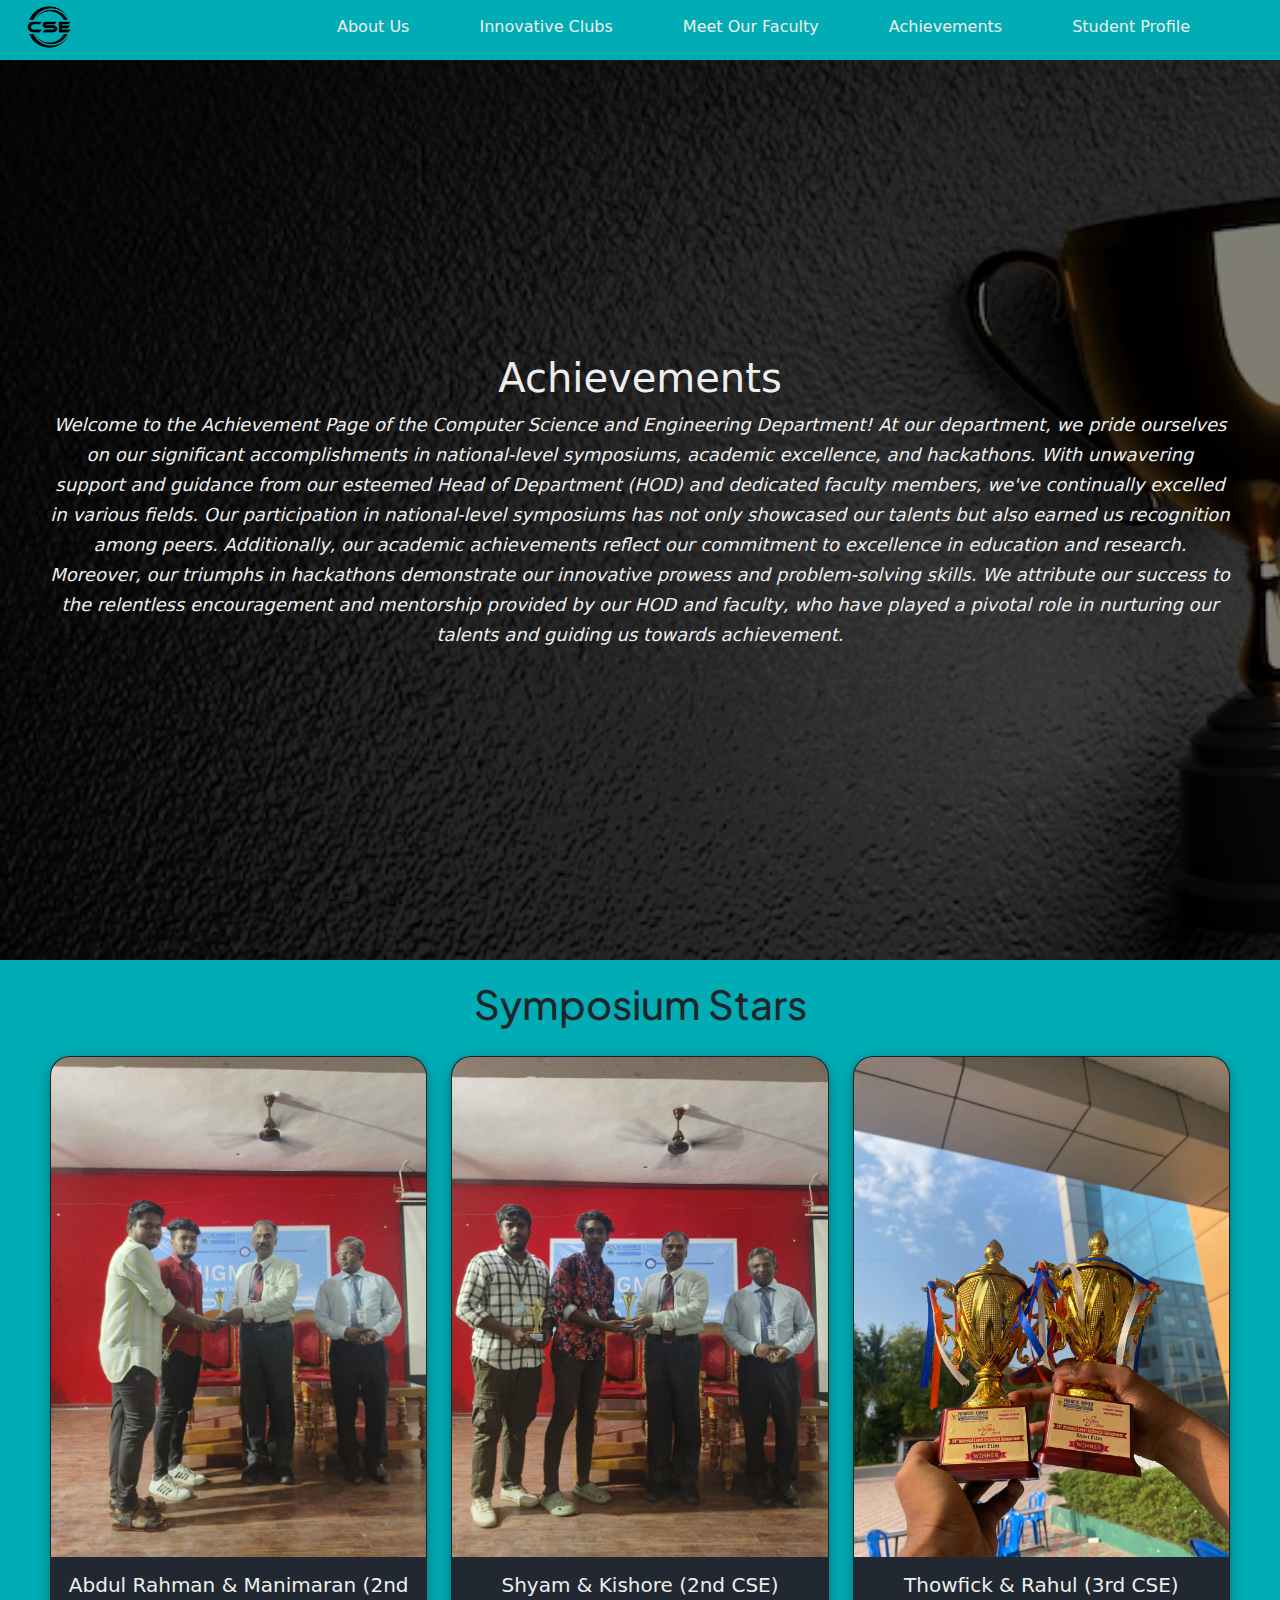
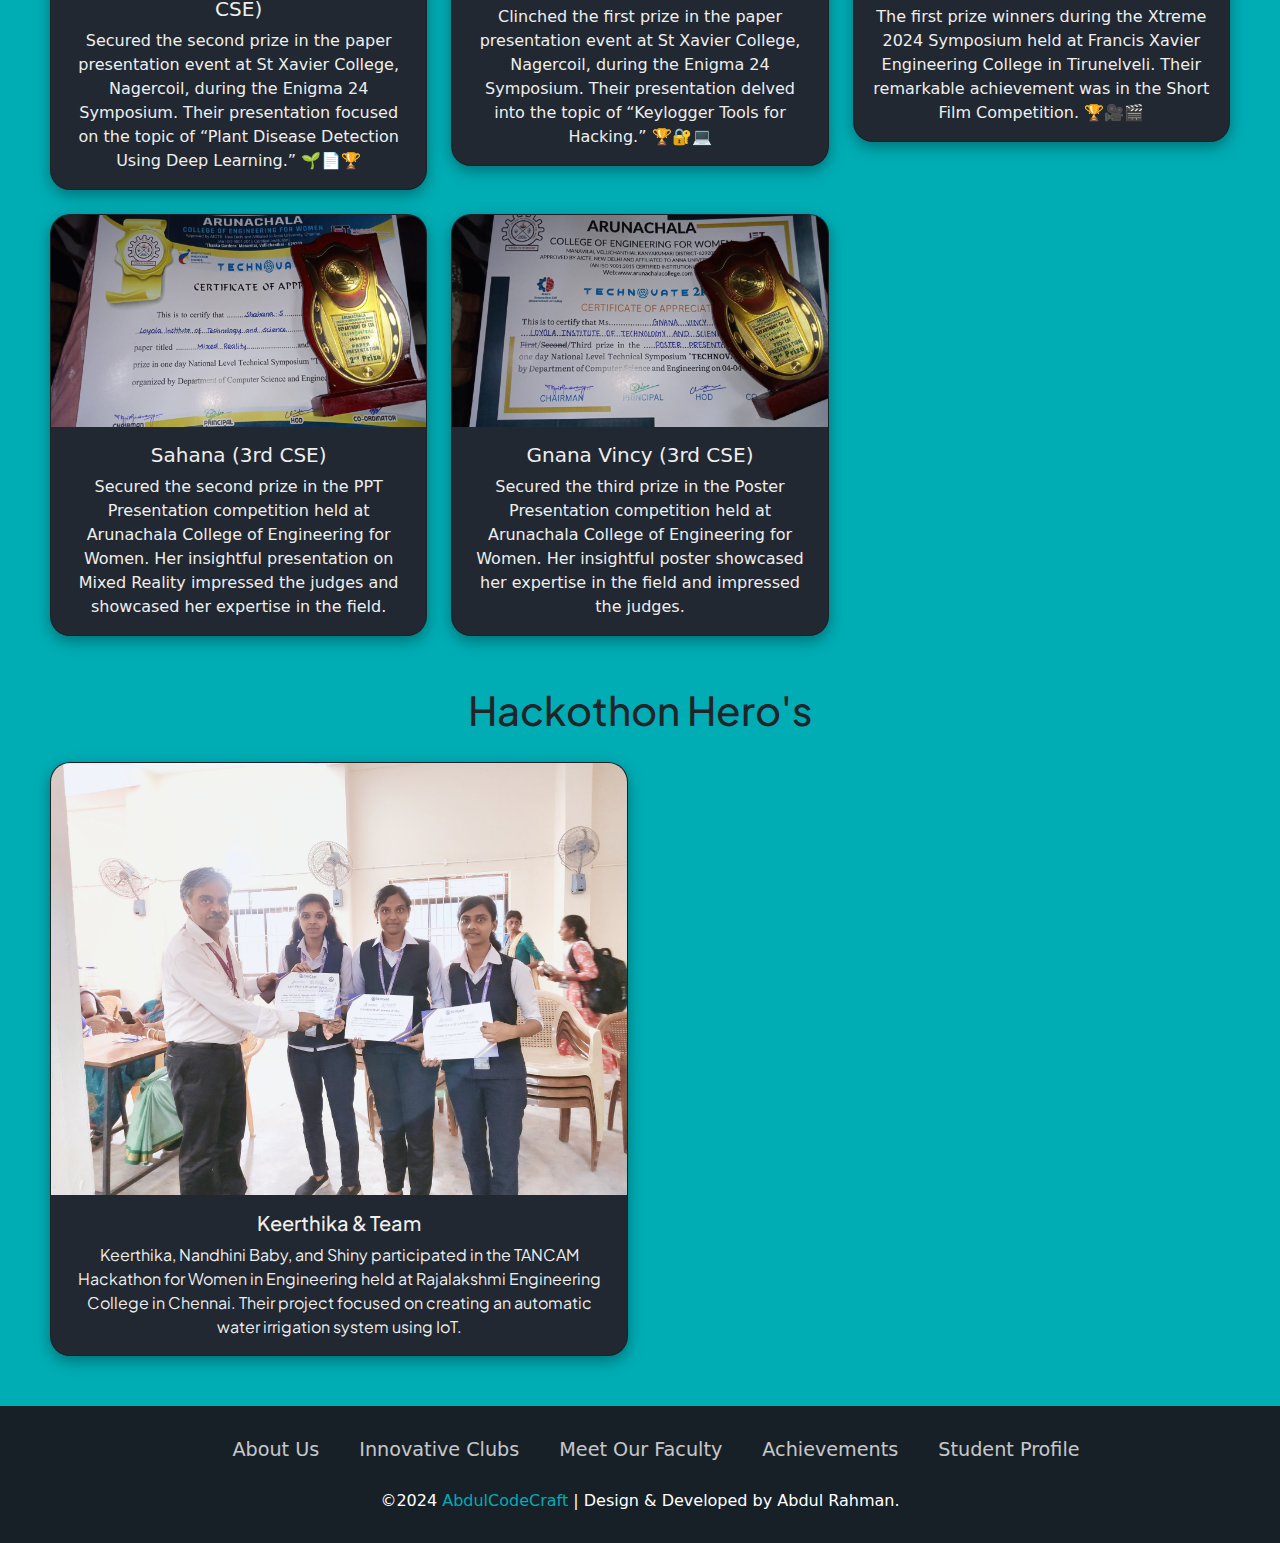
==== Achievement.html @ 97bdfa5d "Initial Commit" ====
<!DOCTYPE html>
<html lang="en">
  <head>
    <meta charset="UTF-8" />
    <link
      href="https://cdn.jsdelivr.net/npm/bootstrap@5.3.3/dist/css/bootstrap.min.css"
      rel="stylesheet"
      integrity="sha384-QWTKZyjpPEjISv5WaRU9OFeRpok6YctnYmDr5pNlyT2bRjXh0JMhjY6hW+ALEwIH"
      crossorigin="anonymous"
    />

    <meta name="viewport" content="width=device-width, initial-scale=1.0" />
    <title>Document</title>
  </head>
  <style>
    @import url("https://fonts.googleapis.com/css2?family=Plus+Jakarta+Sans:ital,wght@0,200..800;1,200..800&display=swap");
    .navbar-section a {
      color: #eeeeee;
      text-decoration: none;
    }
    /* navbar section */

    .navbar-section {
      display: flex;
      align-items: center;
      height: 60px;
      justify-content: space-between;
      /* background-color:rgba(66, 9, 9, 0.7); */
      background-color: #00adb5;
      padding: 10px 20px;
    }
    .navbar-section ul {
      display: flex;
      align-items: center;
      justify-content: flex-end;
      position: relative;
    }
    .navbar-section ul li a {
      margin-right: 70px;
      font-weight: 500;
      transition: all 0.42s ease;
    }
    .navbar-section ul li {
      list-style: none;
      padding-top: 10px;
    }
    .navbar-section ul li a:hover {
      color: rgb(23, 31, 39);
      transition: all 0.42s ease;
    }
    .navbar-section img {
      width: 60px;
    }
    #Achievements {
      background-image: url(/assets/images/Achievement-Background.avif);
      height: 100vh;
      background-size: cover;
      background-repeat: none;
    }
    .achievement-content {
      text-align: center;
      display: flex;
      align-items: center;
      justify-content: center;
      flex-direction: column;
      height: 100vh;
      padding: 0px 50px;

      background: rgba(0, 0, 0, 0.5);
    }
    .achievement-content h1 {
      font-size: 40px;
      color: #eeeeee;
    }

    .achievement-content p {
      line-height: 30px;
      color: #eeeeee;
      font-size: 18px;
      font-style: italic;
    }
    .symposium {
      background-color: #00adb5;
      padding: 0px 50px;
    }
    .symposium h1 {
      text-align: center;
      padding: 20px;
      font-family: "Plus Jakarta Sans", sans-serif;
    }
    .hackothon {
      background-color: #00adb5;
      text-align: center;
      font-family: "Plus Jakarta Sans", sans-serif;
      padding: 50px;
    }
    .hackothon h1 {
      padding-bottom: 20px;
    }
    .card {
      background-color: #222831;
      color: #eeeeee;
      border-radius: 20px;
      overflow: hidden;
      text-align: center;
      box-shadow: rgb(0, 0, 0, 0.35) 0px 5px 15px;
    }
    .card:hover {
      box-shadow: rgba(56, 11, 134, 0.35) 0px 5px 15px;
    }
    .footer {
      position: relative;
      width: 100%;
      background: #171f27;
      min-height: 100px;
      padding: 20px 50px;

      display: flex;
      justify-content: center;
      align-items: center;
      flex-direction: column;
    }

    .social-icon,
    .menu {
      position: relative;
      display: flex;
      justify-content: center;
      align-items: center;
      margin: 10px 0;
      flex-wrap: wrap;
    }

    .social-icon__item,
    .menu__item {
      list-style: none;
    }

    .social-icon__link:hover {
      transform: translateY(-10px);
    }

    .menu__link {
      font-size: 1.2rem;
      color: #fff;
      margin: 0 20px;
      display: inline-block;
      transition: 0.5s;
      text-decoration: none;
      opacity: 0.75;
      font-weight: 300;
    }

    .menu__link:hover {
      opacity: 1;
      color: #00adb5;
    }

    .footer p {
      color: #fff;
      margin: 15px 0 10px 0;
      font-size: 1rem;
      font-weight: 300;
    }
    .github {
      color: #00adb5;
      transition: all 0.42s ease;
      text-decoration: none;
    }
    .github :hover {
      color: #00adb5;
      transition: all 0.42s ease;
    }
  </style>
  <body>
    <section class="navbar-section">
      <img src="assets/images/logo.png" alt="" />
      <ul>
        <li><a href="index.html#AboutUs">About Us</a></li>
        <li><a href="index.html#InnovativeClubs">Innovative Clubs</a></li>
        <li><a href="index.html#MeetOurFaculty">Meet Our Faculty</a></li>
        <li><a href="studentProfile.html">Achievements</a></li>
        <li>
          <a href="studentProfile.html">Student Profile</a>
        </li>
      </ul>
    </section>
    <section id="Achievements">
      <div class="achievement-content">
        <h1>Achievements</h1>
        <p>
          Welcome to the Achievement Page of the Computer Science and
          Engineering Department! At our department, we pride ourselves on our
          significant accomplishments in national-level symposiums, academic
          excellence, and hackathons. With unwavering support and guidance from
          our esteemed Head of Department (HOD) and dedicated faculty members,
          we've continually excelled in various fields. Our participation in
          national-level symposiums has not only showcased our talents but also
          earned us recognition among peers. Additionally, our academic
          achievements reflect our commitment to excellence in education and
          research. Moreover, our triumphs in hackathons demonstrate our
          innovative prowess and problem-solving skills. We attribute our
          success to the relentless encouragement and mentorship provided by our
          HOD and faculty, who have played a pivotal role in nurturing our
          talents and guiding us towards achievement.
        </p>
      </div>
    </section>

    <section class="symposium">
      <h1>Symposium Stars</h1>

      <div class="row row-cols-1 row-cols-md-3 g-4">
        <div class="col">
          <div class="card">
            <img
              src="assets/images/achievements/abdul.jpg"
              class="card-img-top"
              alt="..."
            />
            <div class="card-body">
              <h5 class="card-title">Abdul Rahman & Manimaran (2nd CSE)</h5>
              <p class="card-text">
                Secured the second prize in the paper presentation event at St
                Xavier College, Nagercoil, during the Enigma 24 Symposium. Their
                presentation focused on the topic of “Plant Disease Detection
                Using Deep Learning.” 🌱📄🏆
              </p>
            </div>
          </div>
        </div>
        <div class="col">
          <div class="card">
            <img src="assets/images/achievements/shyam.jpg"card-img-top"
            alt="...">
            <div class="card-body">
              <h5 class="card-title">Shyam & Kishore (2nd CSE)</h5>
              <p class="card-text">
                Clinched the first prize in the paper presentation event at St
                Xavier College, Nagercoil, during the Enigma 24 Symposium. Their
                presentation delved into the topic of “Keylogger Tools for
                Hacking.” 🏆🔐💻
              </p>
            </div>
          </div>
        </div>
        <div class="col">
          <div class="card">
            <img
              src="assets/images/achievements/thowfik.jpg"
              class="card-img-top"
              alt="..."
            />
            <div class="card-body">
              <h5 class="card-title">Thowfick & Rahul (3rd CSE)</h5>
              <p class="card-text">
                The first prize winners during the Xtreme 2024 Symposium held at
                Francis Xavier Engineering College in Tirunelveli. Their
                remarkable achievement was in the Short Film Competition. 🏆🎥🎬
              </p>
            </div>
          </div>
        </div>
        <div class="col">
          <div class="card">
            <img
              src="assets/images/achievements/sahana.jpg"
              class="card-img-top"
              alt="..."
            />
            <div class="card-body">
              <h5 class="card-title">Sahana (3rd CSE)</h5>
              <p class="card-text">
                Secured the second prize in the PPT Presentation competition
                held at Arunachala College of Engineering for Women. Her
                insightful presentation on Mixed Reality impressed the judges
                and showcased her expertise in the field.
              </p>
            </div>
          </div>
        </div>
        <div class="col">
          <div class="card">
            <img
              src="assets/images/achievements/gnayana.jpg"
              class="card-img-top"
              alt="..."
            />
            <div class="card-body">
              <h5 class="card-title">Gnana Vincy (3rd CSE)</h5>
              <p class="card-text">
                Secured the third prize in the Poster Presentation competition
                held at Arunachala College of Engineering for Women. Her
                insightful poster showcased her expertise in the field and
                impressed the judges.
              </p>
            </div>
          </div>
        </div>
      </div>
    </section>

    <section class="hackothon">
      <h1>Hackothon Hero's</h1>

      <div class="row row-cols-1 row-cols-md-2 g-4">
        <div class="col">
          <div class="card">
            <img
              src="assets/images/achievements/keerthika.jpg"
              class="card-img-top"
              alt="..."
            />
            <div class="card-body">
              <h5 class="card-title">Keerthika & Team</h5>
              <p class="card-text">
                Keerthika, Nandhini Baby, and Shiny participated in the TANCAM
                Hackathon for Women in Engineering held at Rajalakshmi
                Engineering College in Chennai. Their project focused on
                creating an automatic water irrigation system using IoT.
              </p>
            </div>
          </div>
        </div>
      </div>
    </section>

    <footer class="footer">
      <div class="waves">
        <div class="wave" id="wave1"></div>
        <div class="wave" id="wave2"></div>
        <div class="wave" id="wave3"></div>
        <div class="wave" id="wave4"></div>
      </div>

      <ul class="menu">
        <li class="menu__item">
          <a class="menu__link" href="#AboutUs">About Us</a>
        </li>
        <li class="menu__item">
          <a class="menu__link" href="#InnovativeClubs">Innovative Clubs</a>
        </li>
        <li class="menu__item">
          <a class="menu__link" href="#MeetOurFaculty">Meet Our Faculty</a>
        </li>
        <li class="menu__item">
          <a class="menu__link" href="Achievement.html">Achievements</a>
        </li>
        <li class="menu__item">
          <a class="menu__link" href="studentProfile.html">Student Profile</a>
        </li>
      </ul>
      <p>
        &copy;2024
        <a href="https://github.com/AbdulCodeCraft" class="github" title="click to Source code"
          >AbdulCodeCraft</a
        >
        | Design & Developed by Abdul Rahman.
      </p>
    </footer>
    <script
      src="https://cdn.jsdelivr.net/npm/bootstrap@5.3.3/dist/js/bootstrap.bundle.min.js"
      integrity="sha384-YvpcrYf0tY3lHB60NNkmXc5s9fDVZLESaAA55NDzOxhy9GkcIdslK1eN7N6jIeHz"
      crossorigin="anonymous"
    ></script>
  </body>
</html>
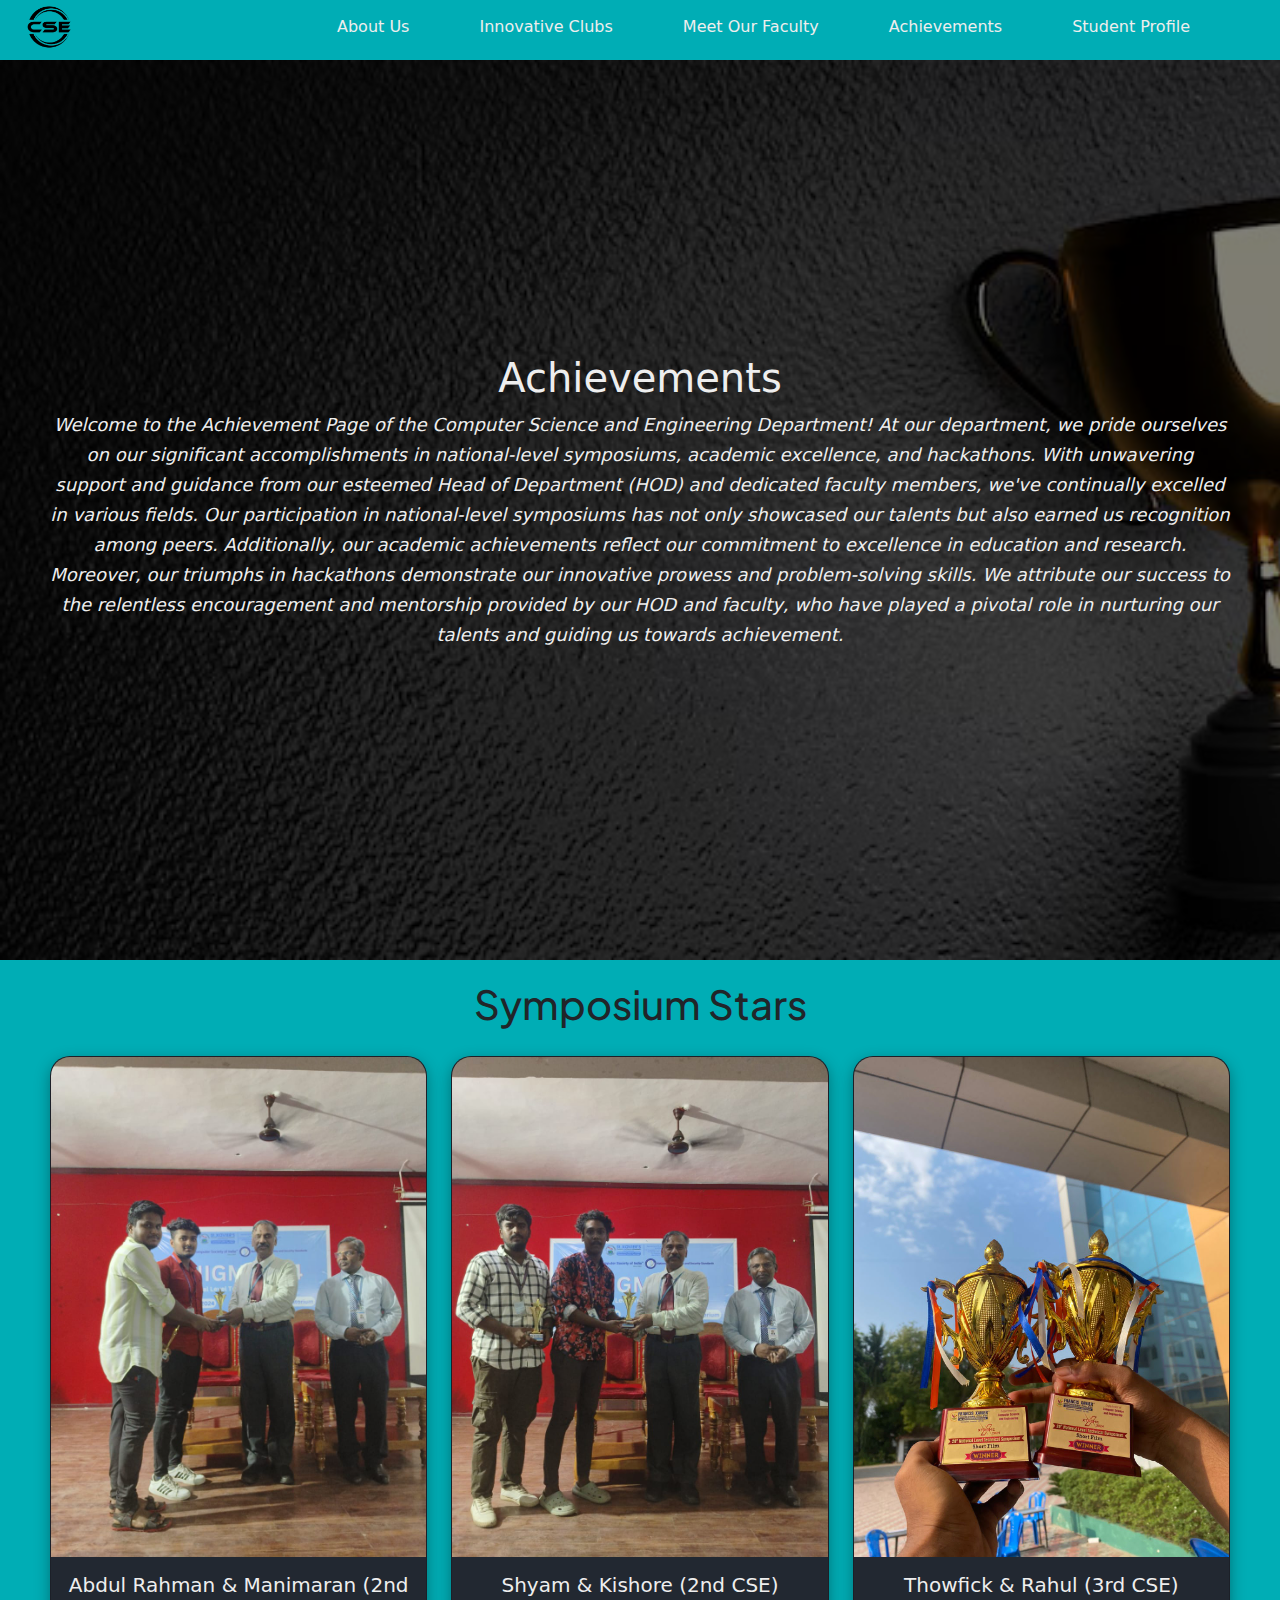
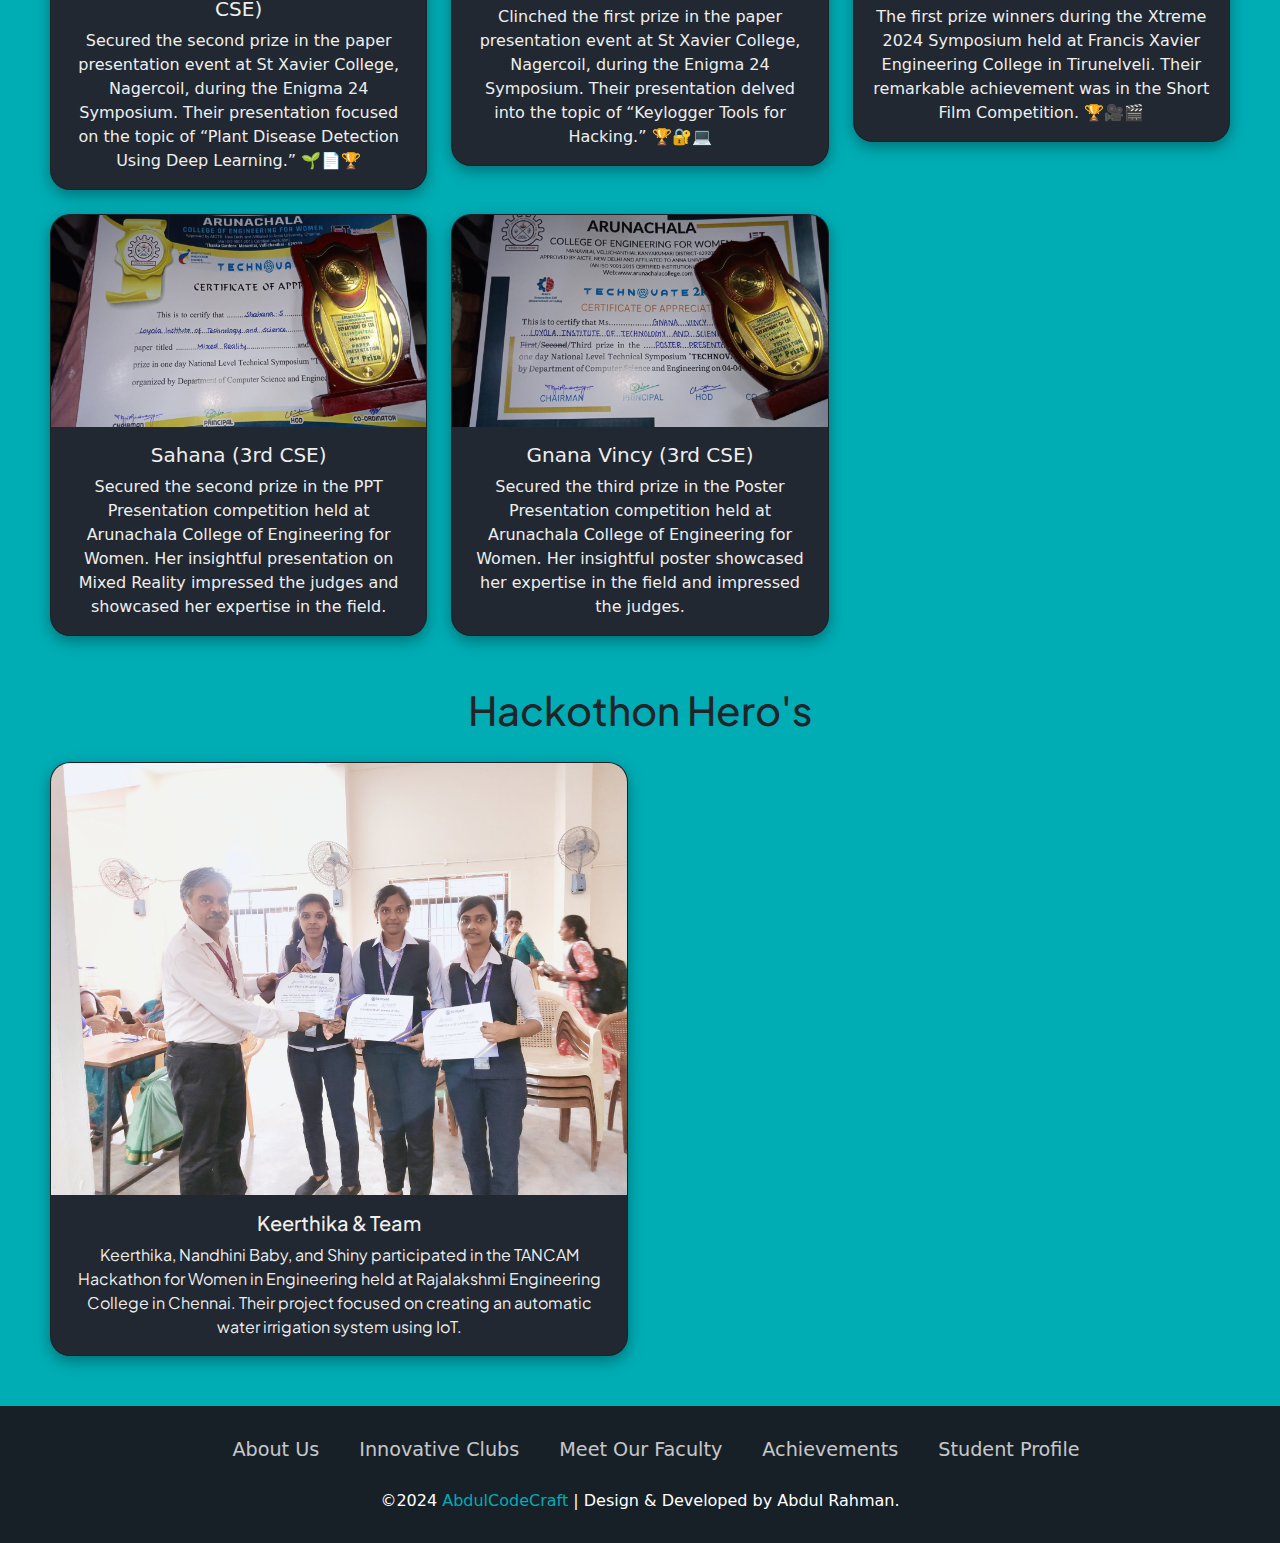
==== commit 9cc72fb8: "Achievement backgound changed to avif to jpg" ====
--- a/Achievement.html
+++ b/Achievement.html
@@ -52,7 +52,7 @@
       width: 60px;
     }
     #Achievements {
-      background-image: url(/assets/images/Achievement-Background.avif);
+      background-image: url(/assets/images/Achievement-Background.jpg);
       height: 100vh;
       background-size: cover;
       background-repeat: none;
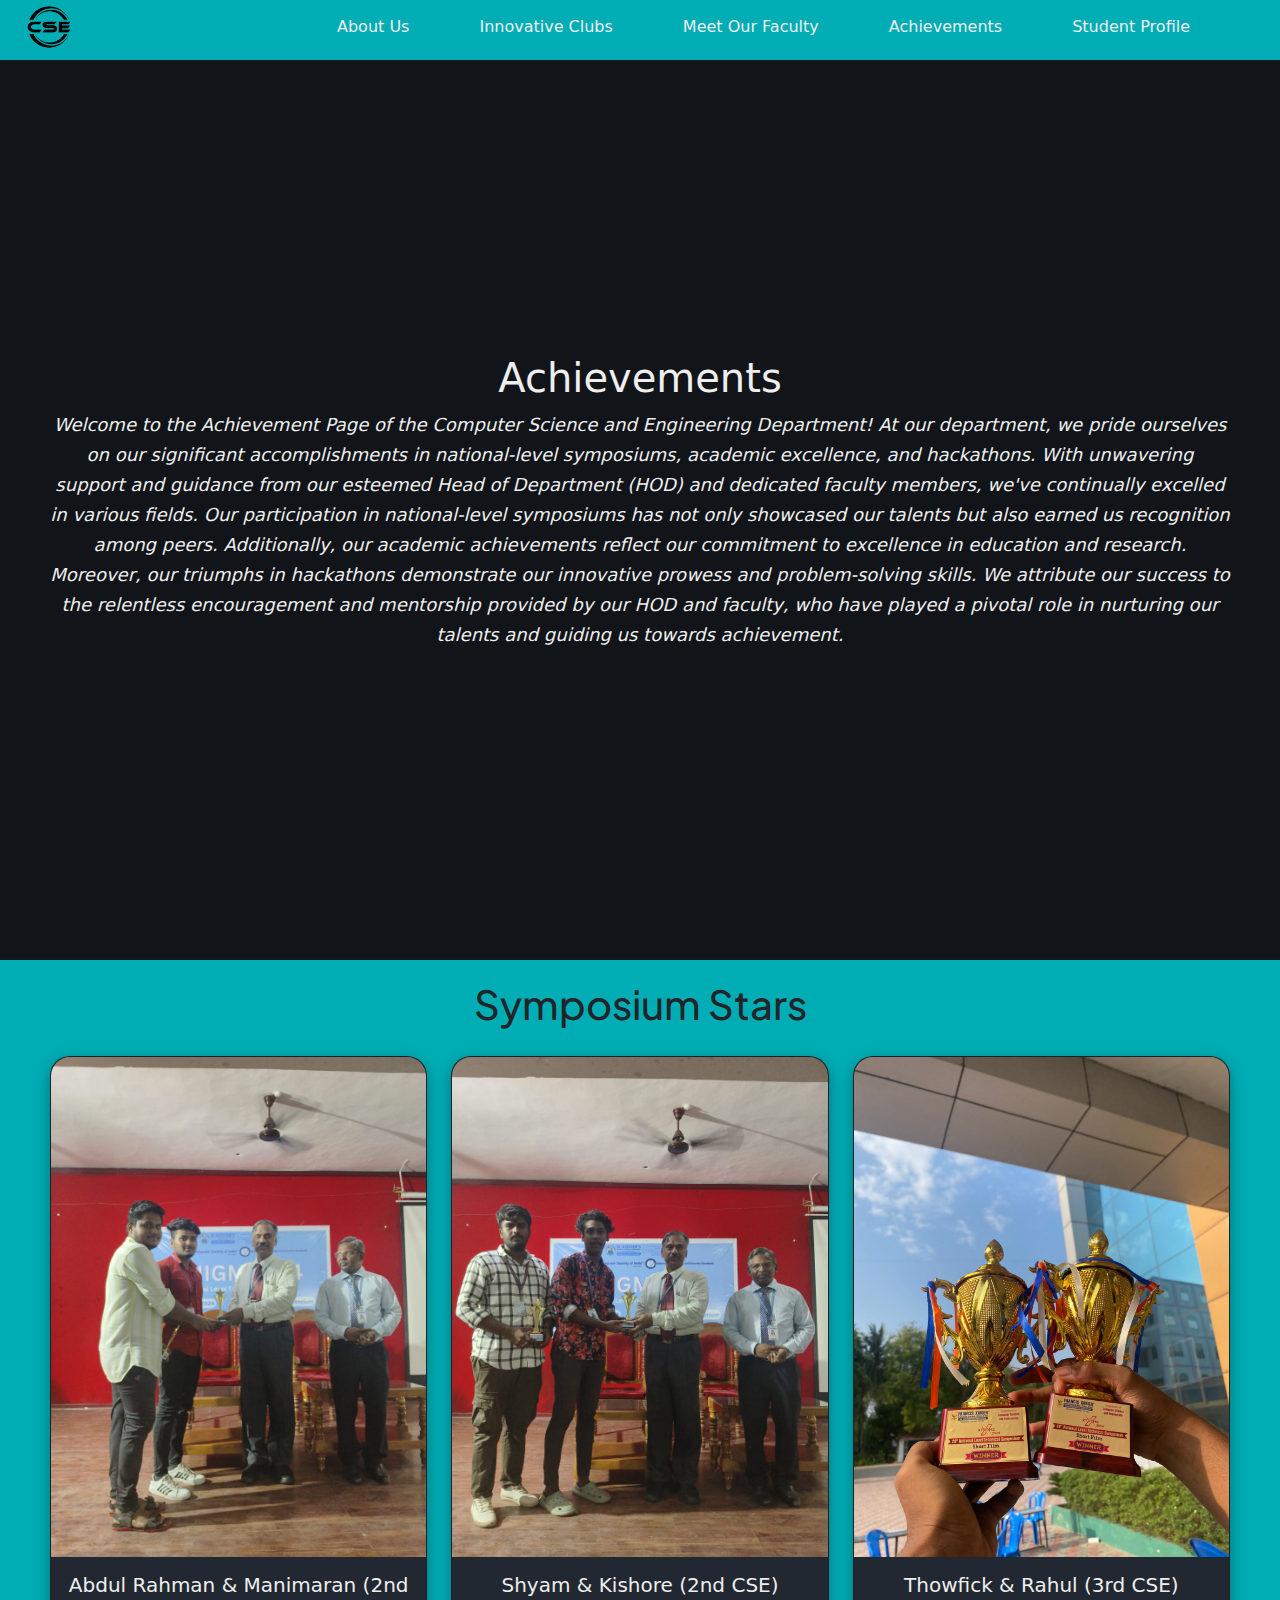
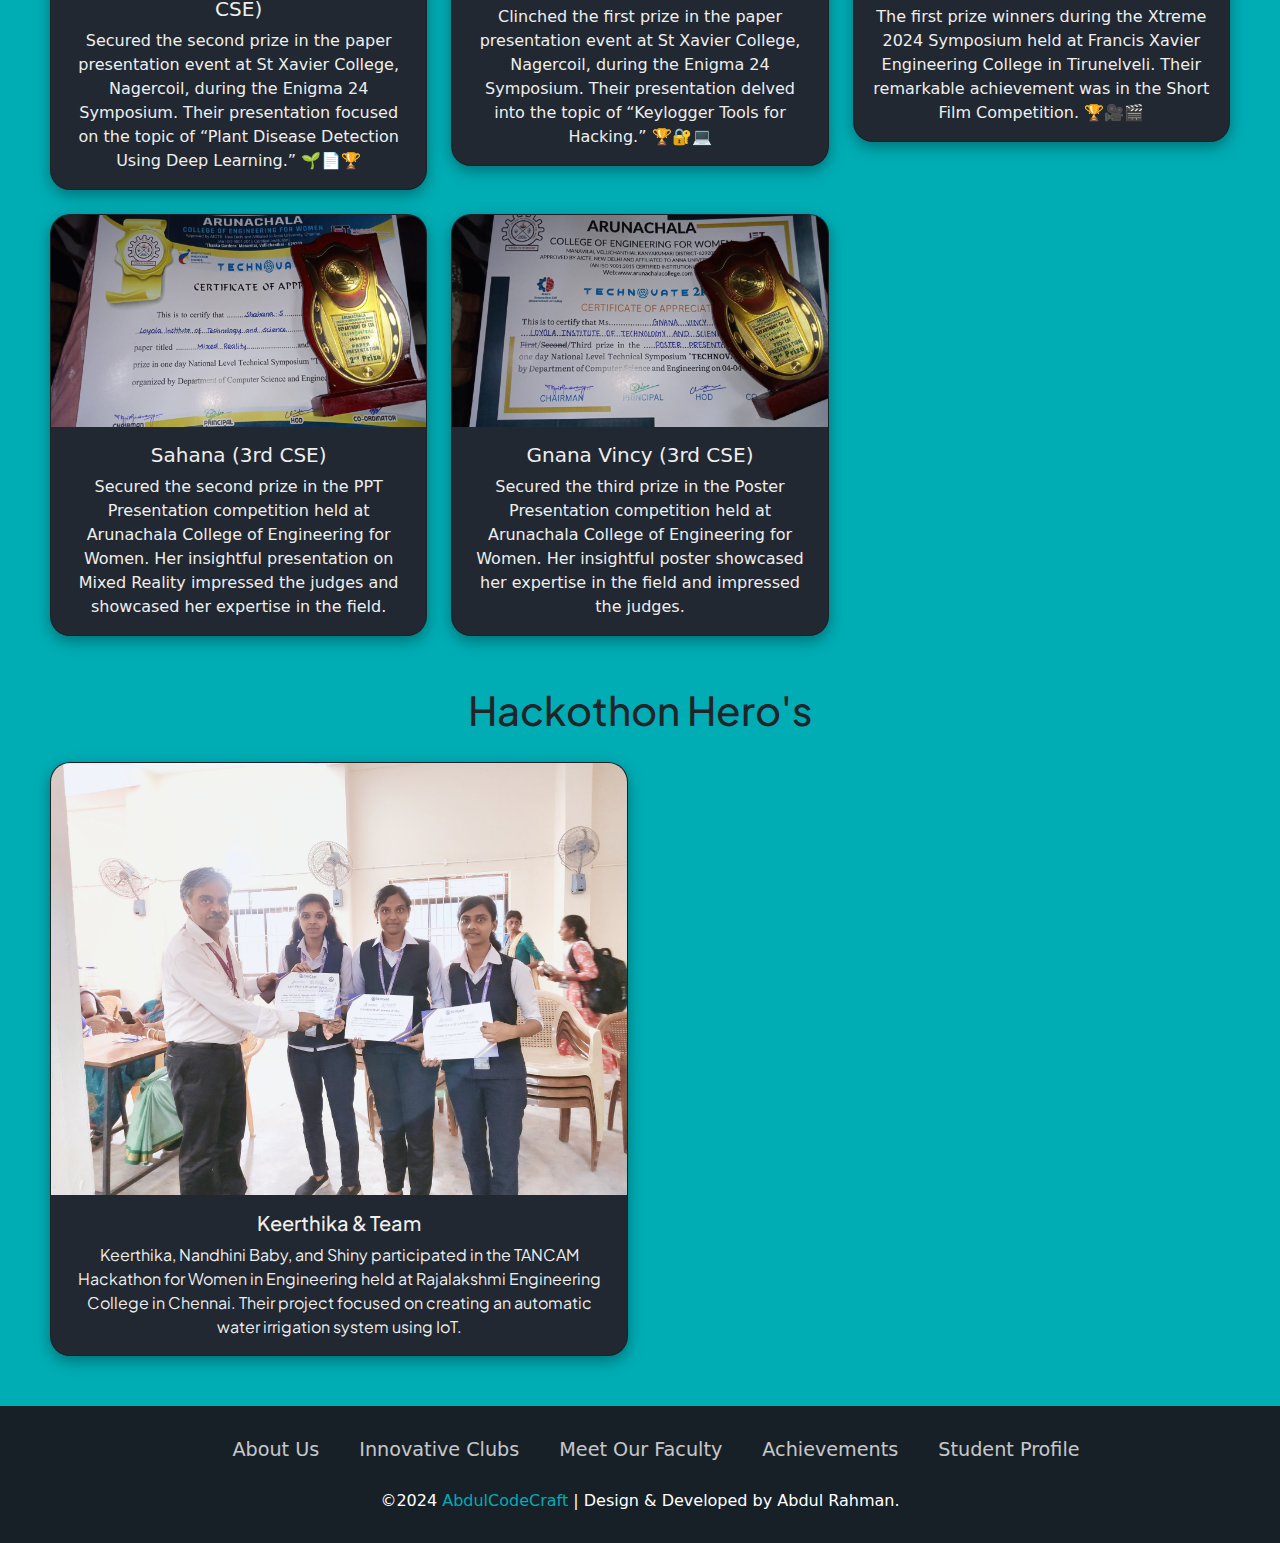
==== commit a59e6ddd: "achievement background removed and changed color" ====
--- a/Achievement.html
+++ b/Achievement.html
@@ -52,7 +52,7 @@
       width: 60px;
     }
     #Achievements {
-      background-image: url(/assets/images/Achievement-Background.jpg);
+      background-color: #222831;
       height: 100vh;
       background-size: cover;
       background-repeat: none;
@@ -171,6 +171,32 @@
       color: #00adb5;
       transition: all 0.42s ease;
     }
+    @media only screen and (max-width: 600px) {
+    .navbar-section{
+     height:200px;
+     
+    }
+   .navbar-section ul{
+    display: inline;
+   
+   }
+   .nav{
+    height: 100px;
+   }
+   .achievement-content {    
+     display: inline;
+    }
+    .achievement-content p{
+      font-size: 13px;
+      padding: 10px;
+    }
+    .hackothon,.symposium{
+      padding: 10px;
+    }
+    .footer {
+      text-align: center;
+    }
+  }
   </style>
   <body>
     <section class="navbar-section">
